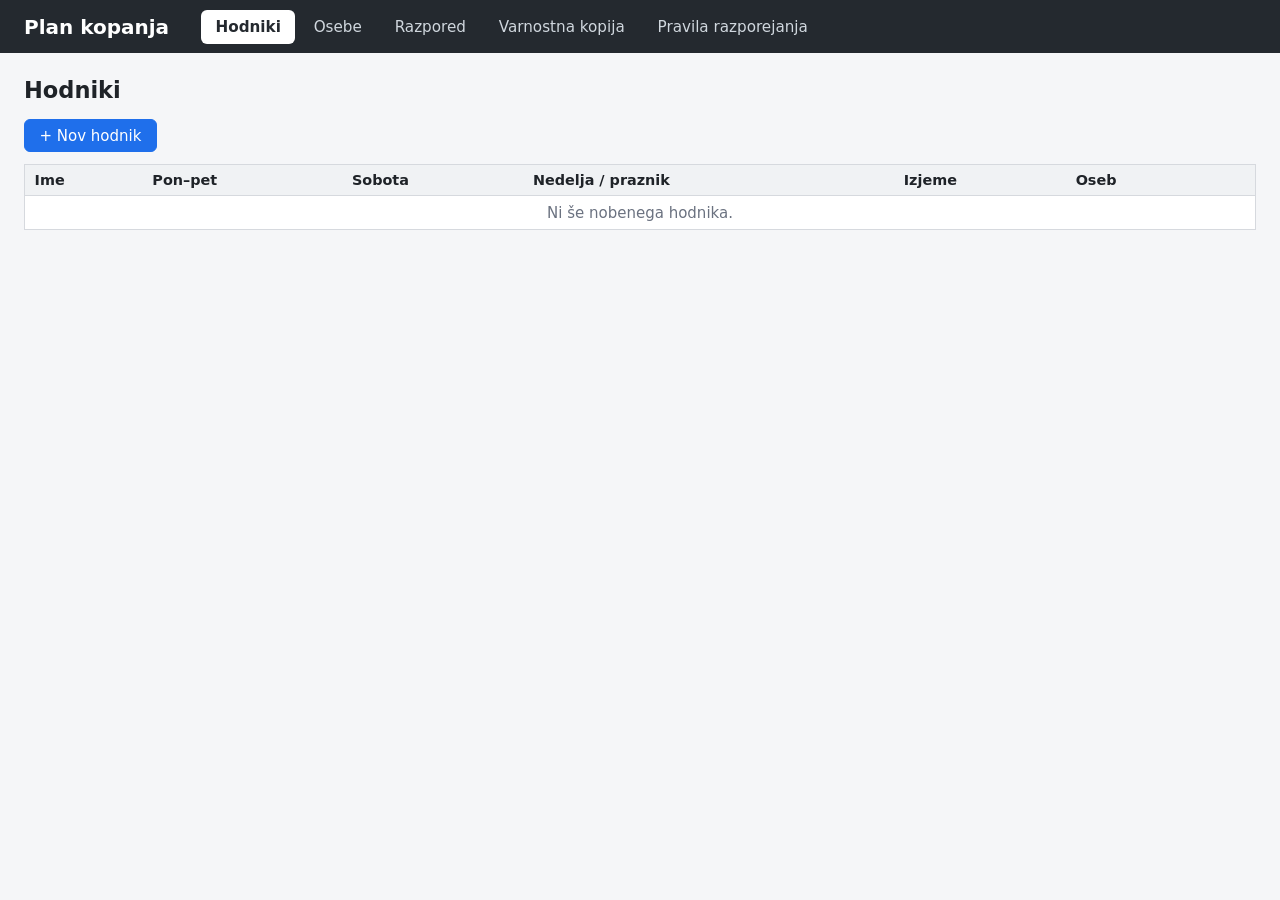
==== index.html @ 4123f8bb "Enotni konci vrstic: LF v repozitoriju, CRLF v delovni kopiji (.gitattributes)" ====
<!DOCTYPE html>
<html lang="sl">
<head>
  <meta charset="utf-8">
  <meta name="viewport" content="width=device-width, initial-scale=1">
  <title>Plan kopanja</title>
  <link rel="stylesheet" href="css/style.css">
</head>
<body>
  <header class="no-print">
    <h1>Plan kopanja</h1>
    <nav>
      <button type="button" data-tab="corridors">Hodniki</button>
      <button type="button" data-tab="persons">Osebe</button>
      <button type="button" data-tab="schedule">Razpored</button>
      <button type="button" data-tab="backup">Varnostna kopija</button>
      <button type="button" data-tab="rules">Pravila razporejanja</button>
    </nav>
    <button type="button" id="backup-reminder" class="backup-reminder" hidden></button>
  </header>

  <main>
    <!-- HODNIKI -->
    <section id="tab-corridors" class="tab" hidden>
      <h2>Hodniki</h2>
      <div class="controls">
        <button type="button" id="btn-new-corridor" class="primary">+ Nov hodnik</button>
      </div>
      <table class="list">
        <thead>
          <tr><th>Ime</th><th>Pon–pet</th><th>Sobota</th><th>Nedelja / praznik</th><th>Izjeme</th><th>Oseb</th><th></th></tr>
        </thead>
        <tbody id="corridor-rows"></tbody>
      </table>

      <dialog id="corridor-dialog" class="modal">
      <form id="corridor-form" class="card">
        <div class="modal-head">
          <h3 id="corridor-form-title">Nov hodnik</h3>
          <button type="button" class="modal-close" title="Zapri" aria-label="Zapri">×</button>
        </div>
        <input type="hidden" name="id">
        <label>Ime hodnika <input name="name" required></label>
        <fieldset>
          <legend>Največ oseb na dan <small>(0 = ta dan se ne kopa)</small></legend>
          <div class="capacity-row">
            <label>Pon–pet <input name="capWeekday" type="number" min="0" required></label>
            <label>Sobota <input name="capSaturday" type="number" min="0" required></label>
            <label>Nedelja in praznik <input name="capSundayHoliday" type="number" min="0" required></label>
          </div>
        </fieldset>
        <label>Izjeme po dnevih <small>(vsaka v svoji vrstici: datum = največ oseb, npr. <code>24.12.2026 = 0</code>;
          izjeme lahko nastavite tudi v koledarju z gumbom ✎)</small>
          <textarea name="dayOverrides" rows="3"></textarea>
        </label>
        <p class="form-error" hidden></p>
        <div class="buttons">
          <button type="submit" class="primary">Shrani</button>
          <button type="button" class="cancel">Prekliči</button>
        </div>
      </form>
      </dialog>
    </section>

    <!-- OSEBE -->
    <section id="tab-persons" class="tab" hidden>
      <h2>Osebe</h2>
      <div class="controls">
        <label class="inline">Hodnik <select id="persons-corridor" class="corridor-select"></select></label>
        <button type="button" id="btn-new-person" class="primary">+ Nova oseba</button>
        <button type="button" id="btn-import-persons">Uvozi seznam</button>
      </div>
      <p id="persons-empty" class="hint" hidden>Najprej dodajte hodnik.</p>
      <p id="persons-status" class="status" hidden></p>
      <p id="persons-count" class="hint" hidden><span></span> ·
        <button type="button" id="btn-clear-filter" class="small">Počisti filtre</button></p>
      <table class="list">
        <thead>
          <tr>
            <th><button type="button" class="sort" data-sort="name">Ime</button></th>
            <th><button type="button" class="sort" data-sort="room">Soba</button></th>
            <th><button type="button" class="sort" data-sort="interval">Interval</button></th>
            <th><button type="button" class="sort" data-sort="weekdays">Dovoljeni dnevi</button></th>
            <th><button type="button" class="sort" data-sort="active">Aktivna</button></th>
            <th><button type="button" class="sort" data-sort="note">Opomba</button></th>
            <th></th>
          </tr>
          <tr class="filters">
            <td><input type="search" data-filter="name" placeholder="Išči …" aria-label="Išči po imenu"></td>
            <td><input type="search" data-filter="room" placeholder="Išči …" aria-label="Išči po sobi"></td>
            <td><input type="search" data-filter="interval" inputmode="numeric" placeholder="dni" aria-label="Interval (dni)"></td>
            <td><select data-filter="weekdays" aria-label="Dovoljeni dnevi">
              <option value="">vsi</option>
              <option value="limited">Samo omejeni</option>
            </select></td>
            <td><select data-filter="active" aria-label="Aktivna">
              <option value="">vse</option><option value="da">da</option><option value="ne">ne</option>
            </select></td>
            <td></td>
            <td></td>
          </tr>
        </thead>
        <tbody id="person-rows"></tbody>
      </table>

      <dialog id="person-dialog" class="modal">
      <form id="person-form" class="card">
        <div class="modal-head">
          <h3 id="person-form-title">Nova oseba</h3>
          <button type="button" class="modal-close" title="Zapri" aria-label="Zapri">×</button>
        </div>
        <p class="status ok" id="person-added" hidden></p>
        <input type="hidden" name="id">
        <label>Ime in priimek <input name="name" required></label>
        <label>Soba <input name="room"></label>
        <label>Kopanje vsakih (dni) <input name="intervalDays" type="number" min="1" required></label>
        <fieldset>
          <legend>Dovoljeni dnevi v tednu <small>(nič izbranega = vsi dnevi)</small></legend>
          <div class="weekdays"></div>
          <p class="hint" id="interval-hint" hidden></p>
        </fieldset>
        <fieldset class="absences">
          <legend>Se ne more kopati <small>(npr. bolnišnica, obisk)</small></legend>
          <div class="absence-add">
            <label>Od <input type="date" name="absFrom"></label>
            <label>Do <input type="date" name="absTo"></label>
            <button type="button" class="small" id="btn-add-absence">Dodaj</button>
          </div>
          <p class="form-error" id="absence-error" hidden></p>
          <ul class="absence-list"></ul>
        </fieldset>
        <label class="check"><input type="checkbox" name="active" checked> Aktivna (vključena v razpored)</label>
        <label>Opomba <input name="note"></label>
        <div class="buttons">
          <button type="submit" class="primary">Shrani</button>
          <button type="submit" value="next" class="save-next">Shrani in dodaj novo</button>
          <button type="button" class="cancel">Prekliči</button>
        </div>
      </form>
      </dialog>

      <dialog id="import-dialog" class="modal">
      <form id="import-form" class="card">
        <div class="modal-head">
          <h3 id="import-title">Uvoz oseb</h3>
          <button type="button" class="modal-close" title="Zapri" aria-label="Zapri">×</button>
        </div>
        <label>Prilepite seznam <small>(vsaka oseba v svoji vrstici; npr. iz Excela ali v obliki
          <code>Soba,Priimek in ime</code>; prva vrstica je lahko glava)</small>
          <textarea name="text" rows="12" required placeholder="Soba,Priimek in ime&#10;202,NOVAK JANEZ&#10;203,KRANJC MARIJA"></textarea>
        </label>
        <p class="hint" id="import-preview"></p>
        <p class="hint">Uvožene osebe dobijo privzete nastavitve (vsakih 10 dni, vsi dnevi, aktivne) –
          po potrebi jih uredite v tabeli.</p>
        <div class="buttons">
          <button type="submit" class="primary">Uvozi</button>
          <button type="button" class="cancel">Prekliči</button>
        </div>
      </form>
      </dialog>
    </section>

    <!-- RAZPORED -->
    <section id="tab-schedule" class="tab" hidden>
      <div class="controls no-print">
        <label class="inline">Hodnik <select id="schedule-corridor" class="corridor-select"></select></label>
        <label class="inline">Mesec <input type="month" id="schedule-month"></label>
        <button type="button" id="btn-build" class="primary">Sestavi</button>
        <button type="button" id="btn-print">Natisni</button>
        <button type="button" id="btn-clear-schedule">Počisti razpored</button>
        <button type="button" id="btn-undo" disabled>Razveljavi</button>
      </div>
      <p id="schedule-status" class="status no-print" hidden></p>
      <div class="schedule-head">
        <h2 id="schedule-title"></h2>
        <span id="print-time" class="print-only"></span>
      </div>
      <p class="hint no-print">Klik na ime ga izbere, klik na drug dan ga premakne tja. × odstrani osebo, + doda osebo, ✎ nastavi izjemo (največ oseb) za posamezen dan.</p>
      <div id="calendar"></div>
      <div id="schedule-notes"></div>
      <div id="schedule-warnings" class="no-print"></div>
      <div id="schedule-summary" class="no-print"></div>
    </section>

    <!-- VARNOSTNA KOPIJA -->
    <section id="tab-backup" class="tab" hidden>
      <h2>Varnostna kopija</h2>
      <p>Podatki so shranjeni samo v tem brskalniku. Redno jih izvozite v datoteko, da jih ne izgubite
        (npr. ob čiščenju brskalnika) ali da jih prenesete na drug računalnik.</p>
      <p id="backup-info" class="hint"></p>
      <div class="card">
        <h3>Izvoz</h3>
        <button type="button" id="btn-export" class="primary">Izvozi JSON</button>
      </div>
      <div class="card">
        <h3>Uvoz</h3>
        <p>Uvoz <strong>prepiše</strong> vse trenutne podatke.</p>
        <input type="file" id="import-file" accept=".json,application/json">
        <p id="import-status" class="status" hidden></p>
      </div>
      <div class="card danger">
        <h3>Brisanje</h3>
        <button type="button" id="btn-wipe">Izbriši vse podatke</button>
      </div>
    </section>

    <!-- PRAVILA RAZPOREJANJA -->
    <section id="tab-rules" class="tab" hidden>
      <h2>Pravila razporejanja</h2>
      <p>Po teh pravilih gumb »Sestavi« sestavi koledar kopanja in preveri razpored. Prikazana so pravila, ki so
        veljala na izbrani dan, vsako z obdobjem veljavnosti; pravila, ki so pred tem dnem že prenehala veljati,
        so na dnu.</p>
      <div class="controls">
        <label class="inline">Pravila, veljavna na dan <input type="date" id="rules-date"></label>
      </div>
      <div id="rules-list"></div>
    </section>
  </main>

  <script src="js/holidays.js"></script>
  <script src="js/scheduler.js"></script>
  <script src="js/storage.js"></script>
  <script src="js/rules.js"></script>
  <script src="js/csv.js"></script>
  <script src="js/app.js"></script>
</body>
</html>
---- css/style.css ----
:root {
  --bg: #f5f6f8;
  --fg: #1f2328;
  --muted: #6b7280;
  --line: #d6d9de;
  --card: #fff;
  --accent: #1f6feb;
  --accent-soft: #e3edfd;
  --excluded: #eceef1;
  --error: #c62828;
  --warn: #a15c00;
  --ok: #1a7f37;
}

* { box-sizing: border-box; }

body {
  margin: 0;
  font-family: system-ui, "Segoe UI", Roboto, sans-serif;
  font-size: 15px;
  color: var(--fg);
  background: var(--bg);
}

header {
  display: flex;
  align-items: center;
  gap: 2rem;
  padding: 0.6rem 1.5rem;
  background: #24292f;
  color: #fff;
}
header h1 { font-size: 1.25rem; margin: 0; }
nav { display: flex; gap: 0.25rem; flex-wrap: wrap; }
nav button {
  background: transparent;
  color: #d0d7de;
  border: 0;
  padding: 0.5rem 0.9rem;
  border-radius: 6px;
  font-size: 0.95rem;
  cursor: pointer;
}
nav button:hover { background: #32383f; color: #fff; }
nav button.active { background: #fff; color: #24292f; font-weight: 600; }
.backup-reminder {
  margin-left: auto;
  background: #fff4e5;
  color: var(--warn);
  border: 0;
  padding: 0.4rem 0.8rem;
  border-radius: 6px;
  font-size: 0.9rem;
  font-weight: 600;
  cursor: pointer;
}
.backup-reminder[hidden] { display: none; }

main { padding: 1rem 1.5rem 3rem; max-width: 1400px; margin: 0 auto; }
h2 { margin: 0.5rem 0 1rem; }
h3 { margin: 0 0 0.75rem; font-size: 1.05rem; }

button {
  font: inherit;
  padding: 0.4rem 0.9rem;
  border: 1px solid var(--line);
  border-radius: 6px;
  background: #fff;
  cursor: pointer;
}
button:hover { border-color: #9aa1a9; }
button.primary { background: var(--accent); border-color: var(--accent); color: #fff; }
button.primary:hover { background: #1a5fd0; }
button.small { padding: 0.15rem 0.5rem; font-size: 0.85rem; }
button.link-danger { color: var(--error); }

input, select, textarea {
  font: inherit;
  padding: 0.35rem 0.5rem;
  border: 1px solid var(--line);
  border-radius: 6px;
  background: #fff;
}
textarea { width: 100%; resize: vertical; }

.card {
  background: var(--card);
  border: 1px solid var(--line);
  border-radius: 8px;
  padding: 1rem 1.25rem;
  margin: 1rem 0;
  max-width: 640px;
}
.card.danger { border-color: #f0b4b4; }
.card label { display: block; margin-bottom: 0.75rem; }
.card label > input:not([type=checkbox]) { display: block; margin-top: 0.2rem; width: 100%; max-width: 360px; }
.card label.check { display: flex; align-items: center; gap: 0.5rem; }
fieldset { border: 1px solid var(--line); border-radius: 6px; margin: 0 0 0.75rem; padding: 0.5rem 0.75rem; }
legend { padding: 0 0.3rem; }
.weekdays { display: flex; gap: 0.9rem; flex-wrap: wrap; }
.weekdays label { display: inline-flex; align-items: center; gap: 0.3rem; margin: 0; }
.buttons { display: flex; gap: 0.5rem; }
label.inline { display: inline-flex; align-items: center; gap: 0.4rem; margin-right: 1rem; }
.hint { color: var(--muted); font-size: 0.9rem; }
.form-error { color: var(--error); }

table.list { border-collapse: collapse; width: 100%; background: #fff; border: 1px solid var(--line); margin: 0.5rem 0; }
table.list th, table.list td { text-align: left; padding: 0.45rem 0.6rem; border-bottom: 1px solid var(--line); vertical-align: top; }
table.list th { background: #f0f2f4; font-weight: 600; font-size: 0.9rem; }
table.list td.actions { white-space: nowrap; text-align: right; }
table.list tr.inactive td { color: var(--muted); }
table.list .empty td { color: var(--muted); text-align: center; }
.gap-late { color: var(--warn); font-weight: 600; }
.gap-short { color: var(--muted); }
th button.sort { border: 0; background: none; padding: 0; color: inherit; }
/* Puščice so le okras (smer pove aria-sort); »/ ''« jih izpusti iz imena gumba, starejši brskalniki vzamejo prvo vrednost. */
th button.sort::after { content: ' ↕'; content: ' ↕' / ''; color: var(--muted); opacity: 0.5; }
th[aria-sort=ascending] button.sort::after { content: ' ▲'; content: ' ▲' / ''; color: inherit; opacity: 1; }
th[aria-sort=descending] button.sort::after { content: ' ▼'; content: ' ▼' / ''; color: inherit; opacity: 1; }
/* Vrstica s filtri so navadne celice (ne glave stolpcev), videti pa je kot glava. */
table.list tr.filters td { background: #f0f2f4; padding-top: 0.25rem; padding-bottom: 0.35rem; }
tr.filters input, tr.filters select { width: 100%; min-width: 4rem; font-size: 0.85rem; padding: 0.15rem 0.3rem; }

.controls { display: flex; flex-wrap: wrap; align-items: center; gap: 0.5rem; margin-bottom: 0.75rem; }
.status { padding: 0.5rem 0.75rem; border-radius: 6px; background: var(--accent-soft); }
.status.warn { background: #fff4e0; color: var(--warn); }
.status.error { background: #fde8e8; color: var(--error); }
.status.ok { background: #e6f4ea; color: var(--ok); }

/* ---------- koledar ---------- */
#calendar { display: grid; grid-template-columns: repeat(7, 1fr); gap: 4px; }
.cal-head { font-weight: 600; text-align: center; padding: 0.3rem; font-size: 0.9rem; color: var(--muted); }
.day {
  background: #fff;
  border: 1px solid var(--line);
  border-radius: 6px;
  min-height: 105px;
  padding: 0.3rem 0.35rem;
  display: flex;
  flex-direction: column;
  gap: 3px;
}
.day.blank { background: transparent; border: 0; }
.day.excluded { background: var(--excluded); }
.day.over { border-color: var(--error); box-shadow: inset 0 0 0 1px var(--error); }
.day.drop-target { cursor: pointer; outline: 2px dashed var(--accent); outline-offset: -2px; }
.day-head { display: flex; justify-content: space-between; align-items: baseline; gap: 0.3rem; }
.day-num { font-weight: 700; }
.day-note { flex: 1; font-size: 0.75rem; color: var(--muted); text-align: right; }
.day-count { font-size: 0.75rem; color: var(--muted); }
.chip {
  display: flex;
  align-items: center;
  justify-content: space-between;
  gap: 0.25rem;
  background: var(--accent-soft);
  border: 1px solid #b6cdf5;
  border-radius: 4px;
  padding: 0.1rem 0.3rem;
  font-size: 0.85rem;
  cursor: pointer;
  user-select: none;
}
.chip .room { color: var(--muted); font-size: 0.78rem; }
/* Ostali termini izbrane osebe v mesecu. */
.chip.same-person { background: #b9d0f7; border-color: var(--accent); box-shadow: inset 0 0 0 1px var(--accent); font-weight: 600; }
.chip.bad { background: #fde8e8; border-color: #f0b4b4; }
/* Izbran čip je za .bad, da bel tekst ostane berljiv tudi na nedovoljen dan. */
.chip.selected { background: var(--accent); color: #fff; border-color: var(--accent); }
.chip.selected .room { color: #dce8fc; }
.chip .x { border: 0; background: transparent; padding: 0 0.2rem; font-size: 1rem; line-height: 1; color: inherit; opacity: 0.6; }
.chip .x:hover { opacity: 1; }
.add-btn { align-self: flex-start; margin-top: auto; padding: 0 0.45rem; font-size: 0.9rem; color: var(--muted); }
.day select { font-size: 0.85rem; padding: 0.15rem; width: 100%; }

#schedule-warnings ul { padding-left: 1.2rem; }
#schedule-warnings li.error { color: var(--error); }
#schedule-warnings li.warn { color: var(--warn); }
#schedule-warnings li.info { color: var(--muted); }
#schedule-summary table { max-width: 900px; }
/* line-height: 0 – nadpisana številka ne poviša vrstice (čipi ostanejo enako visoki). */
.note-ref { font-size: 0.7em; font-weight: 700; color: var(--accent); margin-left: 1px; line-height: 0; }
.chip.selected .note-ref { color: #fff; }
#schedule-notes ul.notes { list-style: none; padding: 0; columns: 3 16rem; column-gap: 1.5rem; font-size: 0.85rem; }
#schedule-notes ul.notes li { break-inside: avoid; margin-bottom: 2px; }

/* ---------- pojavna okna ---------- */
.modal {
  width: min(640px, 94vw);
  max-height: 90vh;
  overflow: auto;
  padding: 0;
  border: 0;
  border-radius: 10px;
  box-shadow: 0 12px 40px rgba(0, 0, 0, 0.3);
}
.modal::backdrop { background: rgba(20, 24, 30, 0.55); }
.modal .card { margin: 0; border: 0; max-width: none; }
.modal-head { display: flex; justify-content: space-between; align-items: flex-start; gap: 1rem; }
.modal-close { border: 0; background: transparent; font-size: 1.5rem; line-height: 1; padding: 0 0.3rem; color: var(--muted); }
.modal-close:hover { color: var(--fg); }
/* Shrani je v DOM-u prvi (Enter), prikazan pa skrajno desno. */
.modal .buttons { flex-direction: row-reverse; flex-wrap: wrap; margin-top: 1rem; }
.modal .status { margin: 0 0 0.75rem; }

/* ---------- kapacitete in izjeme ---------- */
.capacity-row { display: flex; gap: 1rem; flex-wrap: wrap; }
.card .capacity-row label { margin: 0; }
.card .capacity-row label > input:not([type=checkbox]) { width: 6rem; }
.edit-cap { border: 0; background: transparent; padding: 0 0.15rem; font-size: 0.85rem; color: var(--muted); opacity: 0.55; }
.edit-cap:hover { opacity: 1; color: var(--accent); }
.day.override { border-style: dashed; border-color: #8a63d2; }
.day.override .day-note { color: #6f42c1; }
.cap-edit { background: #f6f2fd; border: 1px solid #d8c9f3; border-radius: 4px; padding: 0.3rem; font-size: 0.85rem; }
.cap-edit input { width: 4rem; padding: 0.1rem 0.3rem; }
.cap-edit-buttons { display: flex; gap: 0.3rem; margin-top: 0.3rem; }
.cap-blocked { margin-top: 0.4rem; padding-top: 0.3rem; border-top: 1px solid #d8c9f3; }
.cap-blocked ul { list-style: none; margin: 0.2rem 0; padding: 0; }
.cap-blocked li { display: flex; justify-content: space-between; align-items: center; gap: 0.2rem; }
.cap-blocked .x { border: 0; background: transparent; padding: 0 0.2rem; font-size: 1rem; line-height: 1; opacity: 0.6; }
.cap-blocked .x:hover { opacity: 1; }
.cap-blocked select { width: 100%; margin-top: 0.2rem; font-size: 0.8rem; }
.day-blocked { font-size: 0.75rem; color: #b04040; }

/* ---------- odsotnost v obrazcu osebe ---------- */
.absence-add { display: flex; gap: 0.75rem; align-items: flex-end; flex-wrap: wrap; }
.absence-add label { margin: 0; }
.absence-list { list-style: none; margin: 0.4rem 0 0; padding: 0; }
.absence-list li { display: flex; justify-content: space-between; align-items: center; gap: 0.5rem; }
.absence-list li.past { color: var(--muted); }
.absence-list .x { border: 0; background: transparent; padding: 0 0.2rem; font-size: 1rem; line-height: 1; opacity: 0.6; }
.absence-list .x:hover { opacity: 1; }
.blocked-mark { color: var(--muted); }

/* ---------- pravila razporejanja ---------- */
.card.rules { max-width: 900px; }
.card.rules ul { margin: 0.3rem 0; padding-left: 1.2rem; }
.card.rules li { margin: 0.35rem 0; line-height: 1.45; }
.rule-period { color: var(--muted); font-size: 0.85rem; white-space: nowrap; }
.card.rules.past li { color: var(--muted); }

/* ---------- tiskanje ---------- */
.print-only { display: none; }
@media print {
  .print-only { display: inline; }
  .schedule-head { display: flex; justify-content: space-between; align-items: baseline; gap: 1rem; }
  #print-time { font-size: 9pt; white-space: nowrap; }
  @page { size: A4 landscape; margin: 10mm; }
  body { background: #fff; font-size: 10pt; }
  /* Natisne se odprti zavihek (gumb »Natisni« je v Razporedu; Ctrl+P natisne tudi npr. Pravila razporejanja). */
  .no-print, header, .tab[hidden], dialog { display: none !important; }
  main { padding: 0; max-width: none; }
  h2 { font-size: 15pt; margin: 0 0 4mm; }
  #calendar { gap: 0; border-left: 1px solid #000; border-top: 1px solid #000; }
  .cal-head { color: #000; border-right: 1px solid #000; border-bottom: 1px solid #000; padding: 1mm; }
  .day { border: 0; border-right: 1px solid #000; border-bottom: 1px solid #000; border-radius: 0; min-height: 27mm; padding: 1mm 1.5mm; break-inside: avoid; box-shadow: none; }
  .day.blank { border-right: 1px solid #000; border-bottom: 1px solid #000; }
  .day.excluded { background: #e6e6e6 !important; -webkit-print-color-adjust: exact; print-color-adjust: exact; }
  .chip { background: none !important; border: 0; padding: 0; font-size: 9.5pt; color: #000 !important; }
  .chip .room { color: #333 !important; }
  .chip .x, .add-btn, .day select, .day-count, .edit-cap { display: none !important; }
  .day-note { color: #333; }
  .day.override { border-style: none solid solid none; border-color: #000; }
  /* Z legendo opomb so celice nižje in pisava čipov manjša, da mesec s 6 tedni ostane na eni strani. */
  #calendar.has-notes .day { min-height: 22mm; }
  #calendar.has-notes .chip { font-size: 9pt; }
  .note-ref { color: #000 !important; }
  #schedule-notes { break-inside: avoid; }
  #schedule-notes h3 { font-size: 10pt; margin: 2mm 0 0.5mm; }
  #schedule-notes ul.notes { font-size: 8.5pt; columns: 3; margin: 0; line-height: 1.25; }
}
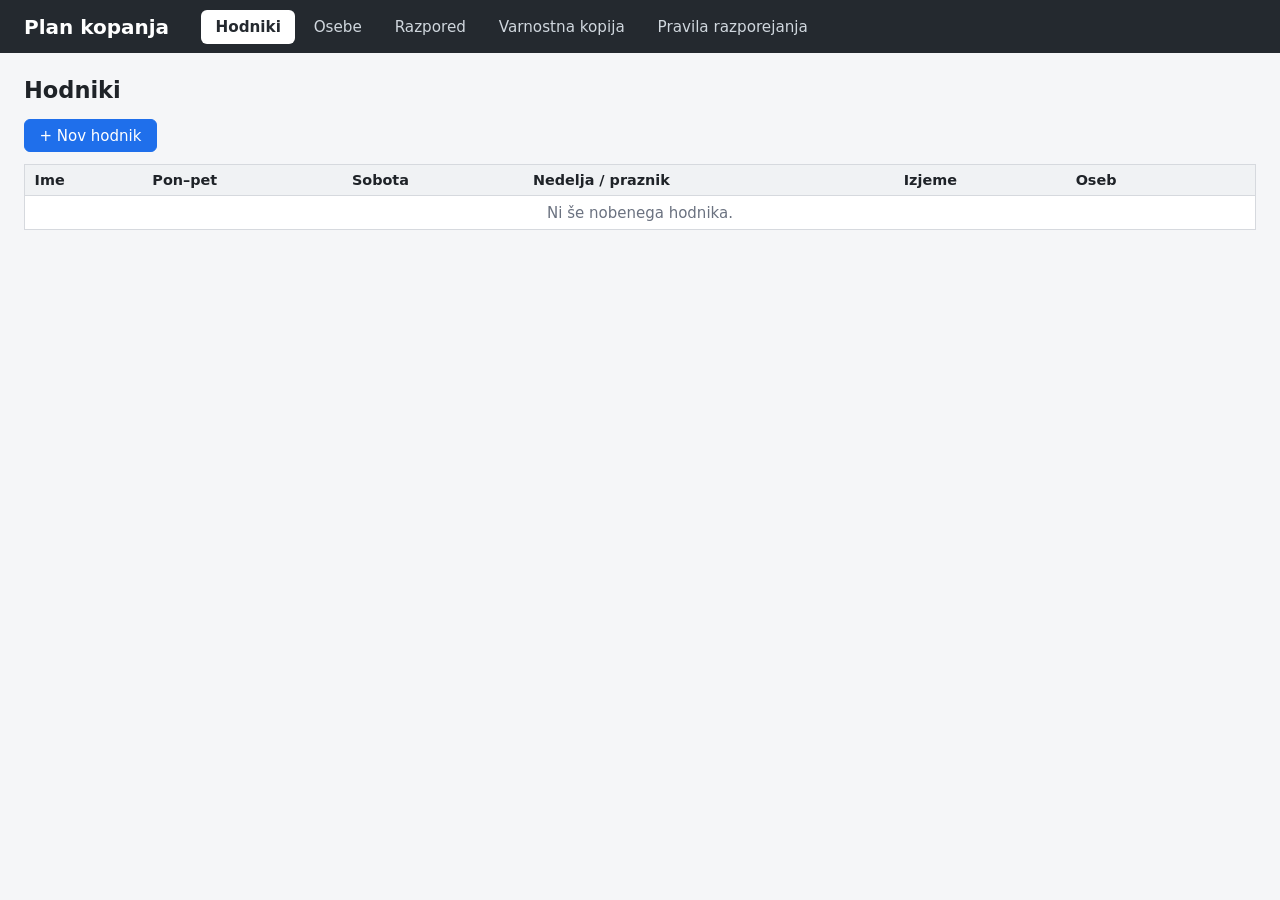
==== commit a02203c2: "Sestava razporeda od izbranega dne naprej" ====
--- a/index.html
+++ b/index.html
@@ -113,6 +113,7 @@
         <input type="hidden" name="id">
         <label>Ime in priimek <input name="name" required></label>
         <label>Soba <input name="room"></label>
+        <label class="move-corridor" hidden>Hodnik <select name="corridorId"></select></label>
         <label>Kopanje vsakih (dni) <input name="intervalDays" type="number" min="1" required></label>
         <fieldset>
           <legend>Dovoljeni dnevi v tednu <small>(nič izbranega = vsi dnevi)</small></legend>
@@ -166,6 +167,7 @@
         <label class="inline">Hodnik <select id="schedule-corridor" class="corridor-select"></select></label>
         <label class="inline">Mesec <input type="month" id="schedule-month"></label>
         <button type="button" id="btn-build" class="primary">Sestavi</button>
+        <label class="inline" title="Dnevi pred tem datumom ostanejo nespremenjeni">od <input type="date" id="build-from"></label>
         <button type="button" id="btn-print">Natisni</button>
         <button type="button" id="btn-clear-schedule">Počisti razpored</button>
         <button type="button" id="btn-undo" disabled>Razveljavi</button>
--- a/css/style.css
+++ b/css/style.css
@@ -165,11 +165,16 @@
 /* Ostali termini izbrane osebe v mesecu. */
 .chip.same-person { background: #b9d0f7; border-color: var(--accent); box-shadow: inset 0 0 0 1px var(--accent); font-weight: 600; }
 .chip.bad { background: #fde8e8; border-color: #f0b4b4; }
+.chip.moved { opacity: .6; font-style: italic; cursor: default; }
 /* Izbran čip je za .bad, da bel tekst ostane berljiv tudi na nedovoljen dan. */
 .chip.selected { background: var(--accent); color: #fff; border-color: var(--accent); }
 .chip.selected .room { color: #dce8fc; }
 .chip .x { border: 0; background: transparent; padding: 0 0.2rem; font-size: 1rem; line-height: 1; color: inherit; opacity: 0.6; }
 .chip .x:hover { opacity: 1; }
+.chip.locked { border-left: 3px solid var(--accent); }
+/* Ključ in × sta skupaj na desni; odklenjen ključ je viden le ob hoverju ali na izbranem čipu. */
+.chip .lock { border: 0; background: transparent; padding: 0 0.2rem; font-size: 0.75rem; line-height: 1; margin-left: auto; visibility: hidden; }
+.chip:hover .lock, .chip.selected .lock, .chip.locked .lock { visibility: visible; }
 .add-btn { align-self: flex-start; margin-top: auto; padding: 0 0.45rem; font-size: 0.9rem; color: var(--muted); }
 .day select { font-size: 0.85rem; padding: 0.15rem; width: 100%; }
 
@@ -177,6 +182,11 @@
 #schedule-warnings li.error { color: var(--error); }
 #schedule-warnings li.warn { color: var(--warn); }
 #schedule-warnings li.info { color: var(--muted); }
+#schedule-warnings li.clickable { cursor: pointer; }
+#schedule-warnings li.clickable:hover, #schedule-warnings li.active { background: var(--accent-soft); }
+#schedule-warnings li.active { text-decoration: underline; }
+/* Dan iz klika na opozorilo (outline, da ne trči z .day.over, ki uporablja box-shadow). */
+.day.highlight { outline: 2px solid var(--accent); outline-offset: -2px; }
 #schedule-summary table { max-width: 900px; }
 /* line-height: 0 – nadpisana številka ne poviša vrstice (čipi ostanejo enako visoki). */
 .note-ref { font-size: 0.7em; font-weight: 700; color: var(--accent); margin-left: 1px; line-height: 0; }
@@ -258,9 +268,10 @@
   .day.excluded { background: #e6e6e6 !important; -webkit-print-color-adjust: exact; print-color-adjust: exact; }
   .chip { background: none !important; border: 0; padding: 0; font-size: 9.5pt; color: #000 !important; }
   .chip .room { color: #333 !important; }
-  .chip .x, .add-btn, .day select, .day-count, .edit-cap { display: none !important; }
+  .chip .x, .chip .lock, .add-btn, .day select, .day-count, .edit-cap { display: none !important; }
   .day-note { color: #333; }
   .day.override { border-style: none solid solid none; border-color: #000; }
+  .day.highlight { outline: none; }
   /* Z legendo opomb so celice nižje in pisava čipov manjša, da mesec s 6 tedni ostane na eni strani. */
   #calendar.has-notes .day { min-height: 22mm; }
   #calendar.has-notes .chip { font-size: 9pt; }
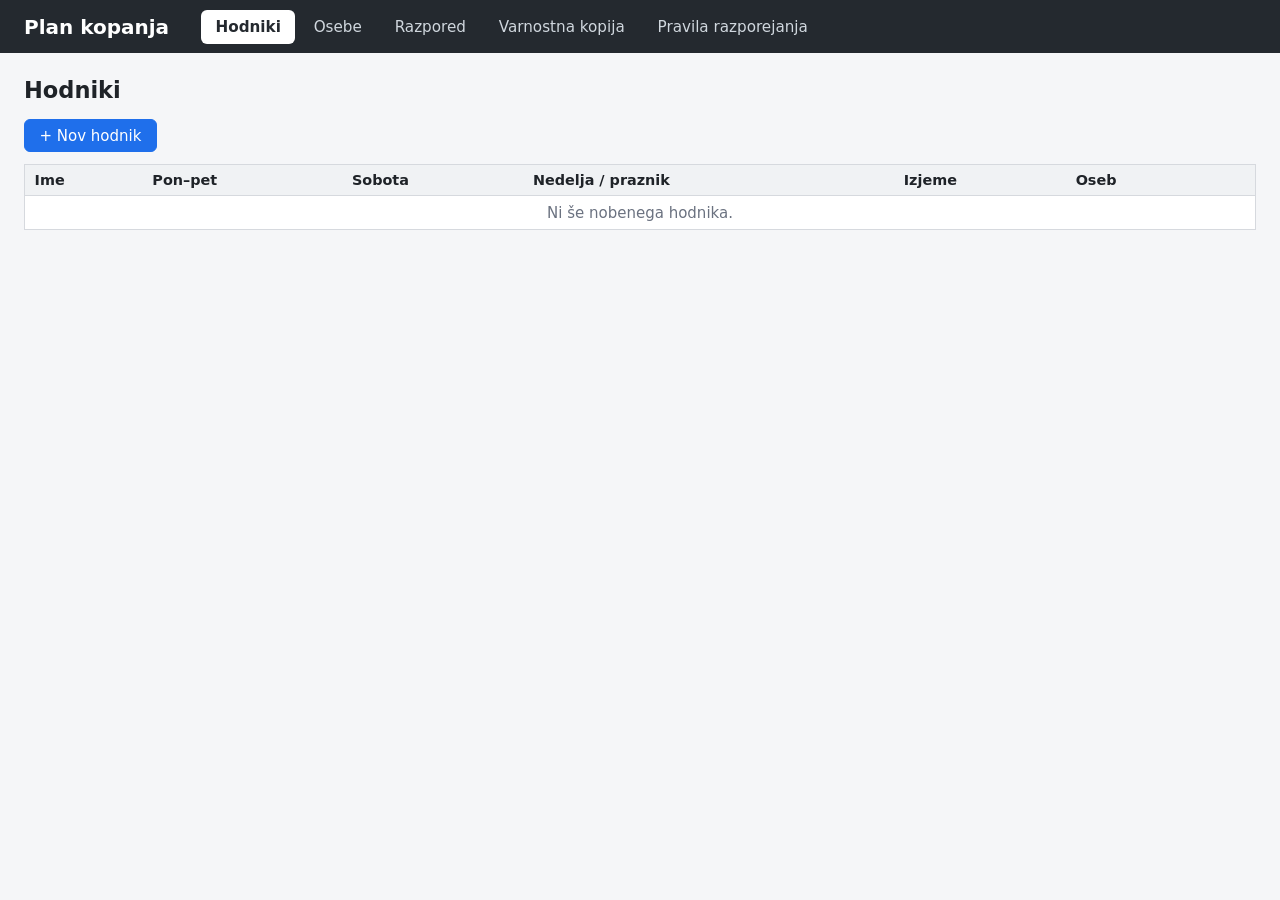
==== commit aee6e959: "Ikona tiskalnika na gumbu Natisni" ====
--- a/index.html
+++ b/index.html
@@ -165,12 +165,17 @@
     <section id="tab-schedule" class="tab" hidden>
       <div class="controls no-print">
         <label class="inline">Hodnik <select id="schedule-corridor" class="corridor-select"></select></label>
-        <label class="inline">Mesec <input type="month" id="schedule-month"></label>
+        <span class="inline month-picker">Mesec
+          <button type="button" id="month-prev" title="Prejšnji mesec" aria-label="Prejšnji mesec">‹</button>
+          <select id="schedule-month" aria-label="Mesec"></select>
+          <input type="number" id="schedule-year" min="2000" max="2100" step="1" aria-label="Leto">
+          <button type="button" id="month-next" title="Naslednji mesec" aria-label="Naslednji mesec">›</button>
+        </span>
         <button type="button" id="btn-build" class="primary">Sestavi</button>
         <label class="inline" title="Dnevi pred tem datumom ostanejo nespremenjeni">od <input type="date" id="build-from"></label>
-        <button type="button" id="btn-print">Natisni</button>
-        <button type="button" id="btn-clear-schedule">Počisti razpored</button>
+        <button type="button" id="btn-print" class="with-icon"><svg class="icon" viewBox="0 0 24 24" aria-hidden="true"><path d="M6 9V3h12v6M6 18H4a2 2 0 0 1-2-2v-5a2 2 0 0 1 2-2h16a2 2 0 0 1 2 2v5a2 2 0 0 1-2 2h-2"/><rect x="6" y="14" width="12" height="7"/></svg>Natisni</button>
         <button type="button" id="btn-undo" disabled>Razveljavi</button>
+        <button type="button" id="btn-clear-schedule" class="danger">Počisti razpored</button>
       </div>
       <p id="schedule-status" class="status no-print" hidden></p>
       <div class="schedule-head">
--- a/css/style.css
+++ b/css/style.css
@@ -72,7 +72,11 @@
 button.primary { background: var(--accent); border-color: var(--accent); color: #fff; }
 button.primary:hover { background: #1a5fd0; }
 button.small { padding: 0.15rem 0.5rem; font-size: 0.85rem; }
+button.with-icon { display: inline-flex; align-items: center; gap: 0.4rem; }
+.icon { width: 1.1em; height: 1.1em; fill: none; stroke: currentColor; stroke-width: 2; stroke-linecap: round; stroke-linejoin: round; }
 button.link-danger { color: var(--error); }
+button.danger { border-color: var(--error); color: var(--error); }
+button.danger:hover { background: var(--error); color: #fff; }
 
 input, select, textarea {
   font: inherit;
@@ -100,7 +104,9 @@
 .weekdays { display: flex; gap: 0.9rem; flex-wrap: wrap; }
 .weekdays label { display: inline-flex; align-items: center; gap: 0.3rem; margin: 0; }
 .buttons { display: flex; gap: 0.5rem; }
-label.inline { display: inline-flex; align-items: center; gap: 0.4rem; margin-right: 1rem; }
+label.inline, .month-picker { display: inline-flex; align-items: center; gap: 0.4rem; margin-right: 1rem; }
+.month-picker input[type=number] { width: 5em; }
+.month-picker button { padding: 0.2rem 0.5rem; }
 .hint { color: var(--muted); font-size: 0.9rem; }
 .form-error { color: var(--error); }
 
@@ -122,6 +128,7 @@
 tr.filters input, tr.filters select { width: 100%; min-width: 4rem; font-size: 0.85rem; padding: 0.15rem 0.3rem; }
 
 .controls { display: flex; flex-wrap: wrap; align-items: center; gap: 0.5rem; margin-bottom: 0.75rem; }
+#btn-clear-schedule { margin-left: auto; }
 .status { padding: 0.5rem 0.75rem; border-radius: 6px; background: var(--accent-soft); }
 .status.warn { background: #fff4e0; color: var(--warn); }
 .status.error { background: #fde8e8; color: var(--error); }
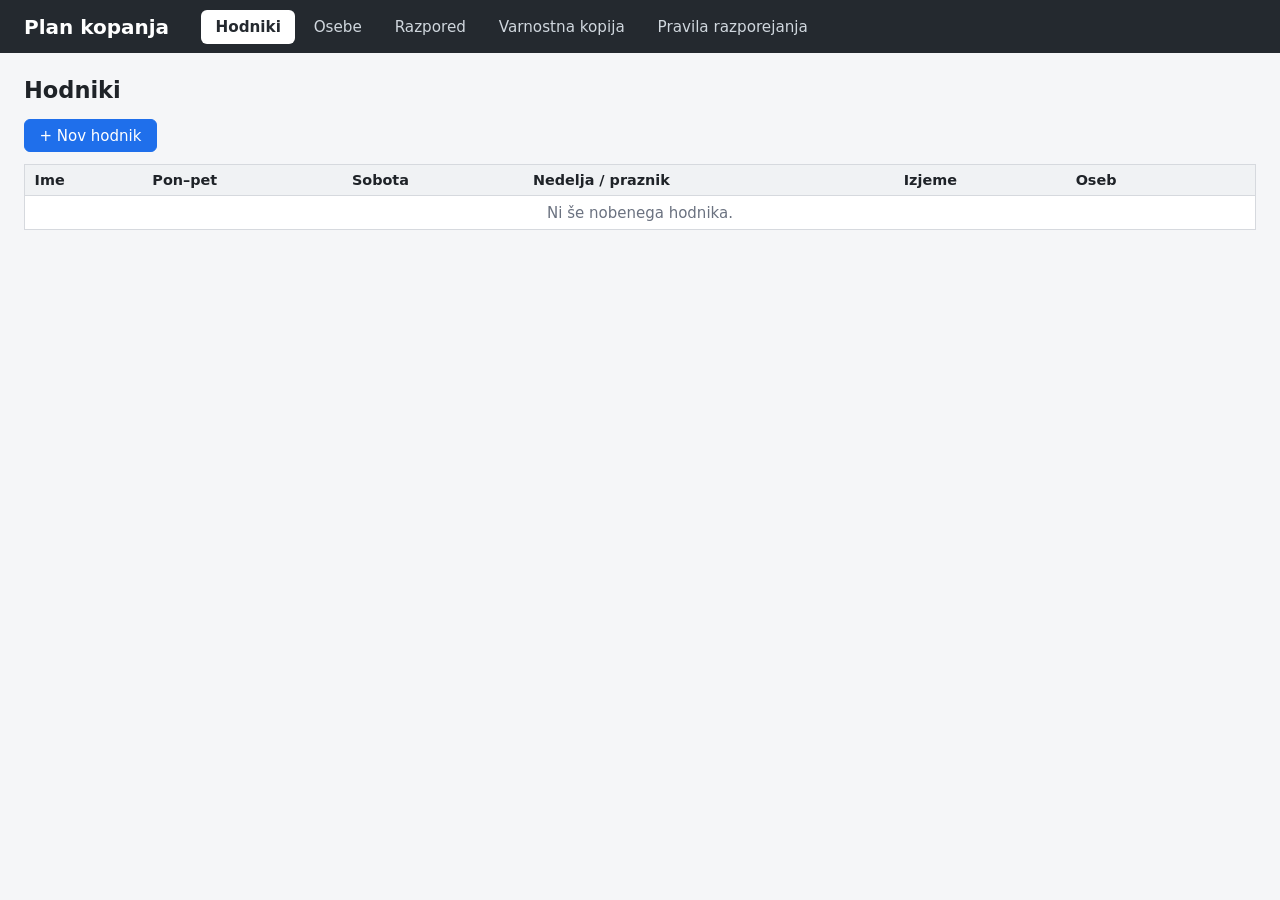
==== commit bd47b7ef: "Ikoni na gumbih Razveljavi in Počisti razpored" ====
--- a/index.html
+++ b/index.html
@@ -174,8 +174,8 @@
         <button type="button" id="btn-build" class="primary">Sestavi</button>
         <label class="inline" title="Dnevi pred tem datumom ostanejo nespremenjeni">od <input type="date" id="build-from"></label>
         <button type="button" id="btn-print" class="with-icon"><svg class="icon" viewBox="0 0 24 24" aria-hidden="true"><path d="M6 9V3h12v6M6 18H4a2 2 0 0 1-2-2v-5a2 2 0 0 1 2-2h16a2 2 0 0 1 2 2v5a2 2 0 0 1-2 2h-2"/><rect x="6" y="14" width="12" height="7"/></svg>Natisni</button>
-        <button type="button" id="btn-undo" disabled>Razveljavi</button>
-        <button type="button" id="btn-clear-schedule" class="danger">Počisti razpored</button>
+        <button type="button" id="btn-undo" class="with-icon" disabled><svg class="icon" viewBox="0 0 24 24" aria-hidden="true"><path d="M9 14 4 9l5-5"/><path d="M4 9h10.5a5.5 5.5 0 0 1 0 11H11"/></svg>Razveljavi</button>
+        <button type="button" id="btn-clear-schedule" class="danger with-icon"><svg class="icon" viewBox="0 0 24 24" aria-hidden="true"><path d="M3 6h18M8 6V4h8v2M6 6l1 14h10l1-14M10 11v6M14 11v6"/></svg>Počisti razpored</button>
       </div>
       <p id="schedule-status" class="status no-print" hidden></p>
       <div class="schedule-head">
